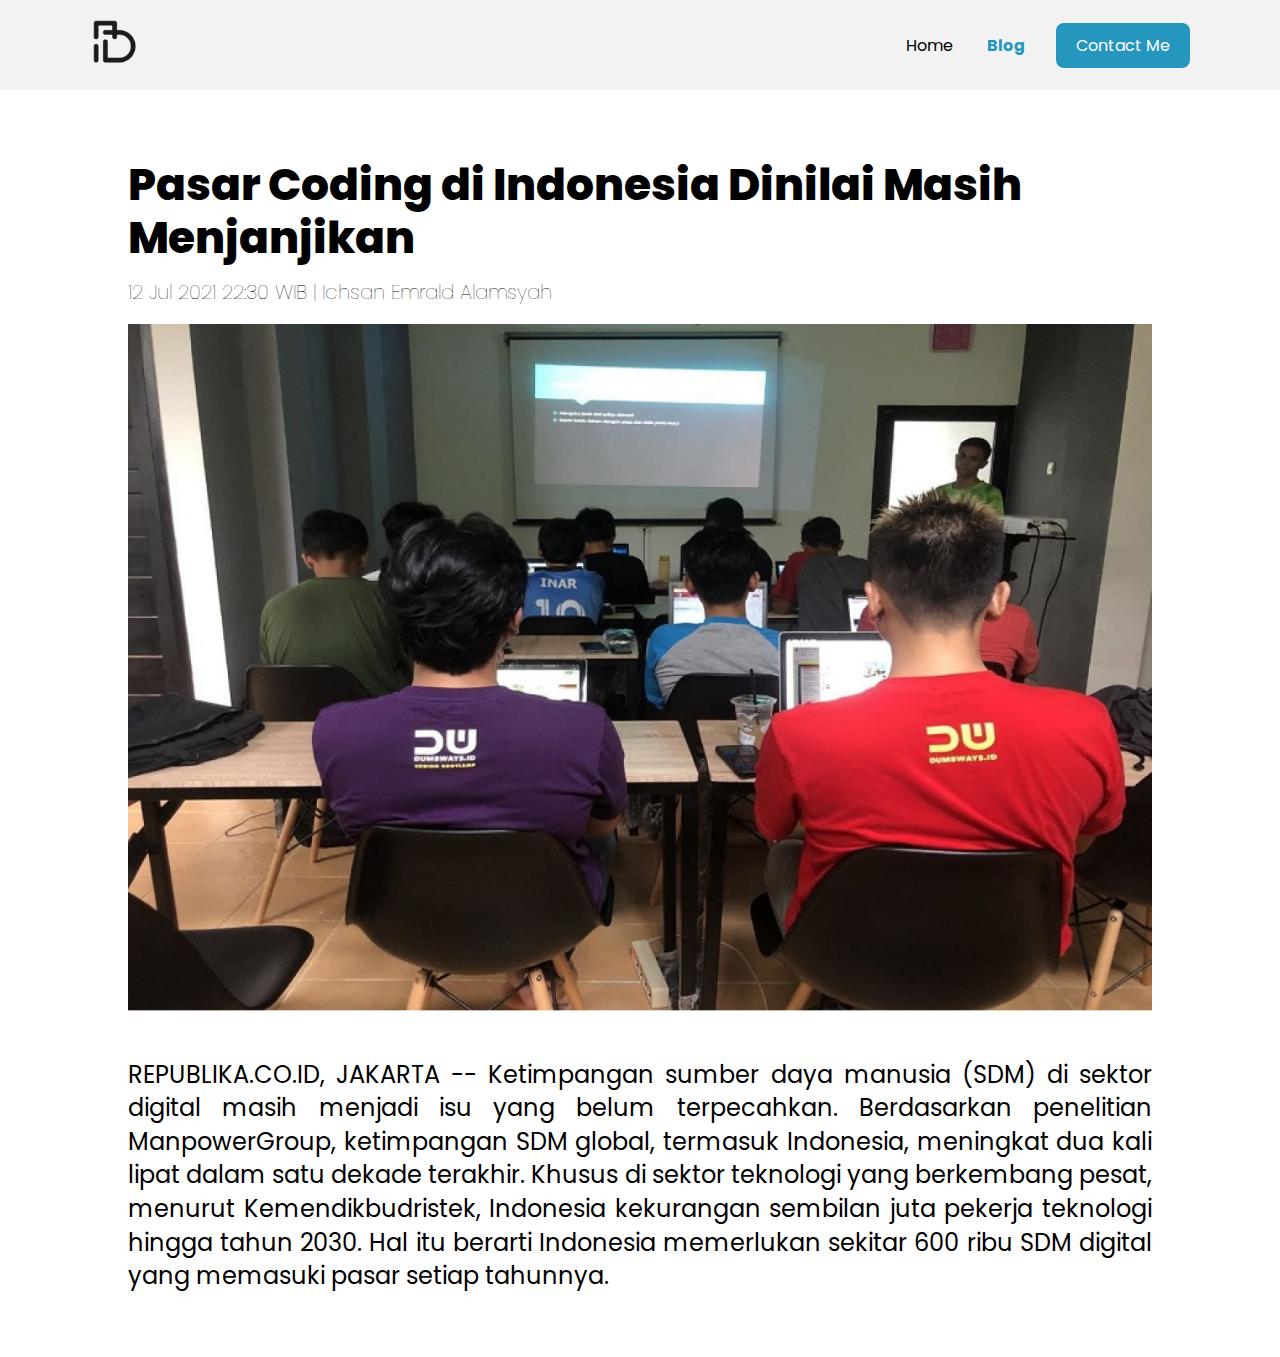
==== blog-detail.html @ abf25070 "versi pertama" ====
<!DOCTYPE html>
<html lang="en">

<head>
  <title>Creating Blog Page - detail</title>
  <link rel="stylesheet" href="style.css" />
</head>

<body>
  <!-- NavBar -->
  <header>
    <nav>
      <div class="left">
        <a href="index.html">
          <img src="assets/logo.png" alt="logo">
        </a>
      </div>
      <div class="right">
        <ul>
          <li><a href="index.html">Home</a></li>
          <li><a href="blog.html" class="active">Blog</a></li>
        </ul>
        <a href="contact.html">Contact Me</a>
      </div>
    </nav>
  </header>

  <!-- Blog -->
  <div class="blog-detail">
    <div class="blog-detail-container">
      <h1>Pasar Coding di Indonesia Dinilai Masih Menjanjikan</h1>
      <div class="author">12 Jul 2021 22:30 WIB | Ichsan Emrald Alamsyah</div>
      <img src="assets/blog-img-detail.png" alt="detail" />
      <p>
        REPUBLIKA.CO.ID, JAKARTA -- Ketimpangan sumber daya manusia (SDM) di
        sektor digital masih menjadi isu yang belum terpecahkan. Berdasarkan
        penelitian ManpowerGroup, ketimpangan SDM global, termasuk Indonesia,
        meningkat dua kali lipat dalam satu dekade terakhir. Khusus di sektor
        teknologi yang berkembang pesat, menurut Kemendikbudristek, Indonesia
        kekurangan sembilan juta pekerja teknologi hingga tahun 2030. Hal itu
        berarti Indonesia memerlukan sekitar 600 ribu SDM digital yang
        memasuki pasar setiap tahunnya.
      </p>
    </div>
  </div>
</body>

</html>
---- style.css ----
@import url('https://fonts.googleapis.com/css2?family=Poppins:ital,wght@0,100;0,200;0,300;0,400;0,500;0,600;0,700;0,800;0,900;1,100;1,200;1,300;1,400;1,500;1,600;1,700;1,800;1,900&display=swap');

* {
  box-sizing: border-box;
  font-family: 'Poppins', sans-serif;
}

body {
  margin: 0;
}

.header {
  font-size: 28px;
  text-align: left;
}

.content {
  color: #959595;
  text-align: left;
}

/* Navbar */
nav {
  display: flex;
  flex-direction: row;
  background-color: rgb(242, 242, 242);
  font-weight: 400;
  height: 10vh;
}

nav .left {
  padding: 10px;
  padding-left: 90px;
  display: flex;
  align-items: center;
  flex: 20%;
}

nav .left img {
  width: 100%;
  height: 50px;
}

nav .right {
  padding: 10px;
  flex: 80%;
  text-align: right;
  padding-right: 90px;
  display: flex;
  justify-content: end;
  align-items: center;
}

nav .right li {
  display: inline;
}

nav .right li a {
  text-decoration: none;
  color: black;
  margin-right: 30px;
}

nav .side {
  padding-right: calc(90px + 1.1%);
}

nav li a.active {
  color: rgb(37, 150, 190);
  font-weight: 700;
}
nav .right > a {
  background-color: rgb(37, 150, 190);
  color: white;
  padding: 10px 20px;
  border-radius: 8px;
  text-decoration: none;
}
/* Navbar end styling */

.container {
  height: 90vh;
  display: flex;
  align-items: center;
  justify-content: center;
}

/* Main left side */
.personal {
  display: flex;
  width: 85%;
}

.personal .left {
  flex: 30%;
}

.personal .card {
  border-radius: 6px;
  padding: 15px;
  box-shadow: 0px 0px 25px rgba(0, 0, 10, 0.25);
}

.personal .card img {
  width: 100%;
  border-radius: 6px;
}

.personal .card h2 {
  text-align: left;
}

.personal .card p {
  text-align: justify;
  color: rgb(157, 156, 156);
}

table,
th,
td {
  border: 1px solid black;
  border-collapse: collapse;
  width: 100%;
  padding: 8px;
}

/* end of left side */

/* Main right side */
.personal .right {
  flex: 70%;
  padding-left: 60px;
}

.right > p {
  margin-bottom: 30px;
}

/* Skill section  */
.skill-container {
  display: flex;
}

.skill-container div {
  flex: 1;
}

.skill-container div img {
  width: 50px;
  height: 50px;
}

.skill-container div p {
  margin-right: 10px;
}

.skill-container div h4 {
  margin-top: 10px;
  margin-bottom: -10px;
}
/* end of skill section */

/* Social media section */
.social-media-container a {
  text-decoration: none;
}
.social-media-container img {
  width: 30px;
  margin-right: 10px;
}
/* end of social media section */
/* end of right side */

/* Contact Section */
.group-input {
  margin-bottom: 20px;
}

.group-input label {
  font-size: 20px;
  font-weight: 600;
}
.group-input input,
.group-input select,
.group-input textarea {
  width: 100%;
  background-color: rgb(242, 242, 242);
  border: 1px solid #c4c4c4;
  border-radius: 8px;
  padding: 10px;
  margin-top: 5px;
  font-size: 20px;
}

.btn {
  background-color: rgb(37, 150, 190);
  border: 1px solid rgb(37, 150, 190);
  color: white;
  border-radius: 8px;
  padding: 10px 30px;
  margin-top: 5px;
  font-size: 20px;
}
/* end of contact */

/* Blog section */
.blog {
  display: flex;
  justify-content: center;
  align-items: center;
  margin-top: 80px;
}
/* Blog Form */
.blog-form {
  flex: 40%;
  display: flex;
  justify-content: center;
}

.blog-form .form-container {
  /* width: 500px; */
}

.blog-form .form-container h1 {
  text-align: center;
  margin-bottom: 40px;
}

.blog-form form label {
  font-size: 20px;
  font-weight: 400;
}

.blog-form form input,
textarea,
select {
  width: 100%;
  font-size: 20px;
  font-weight: 400;
  padding: 8px;
  margin-top: 5px;
  margin-bottom: 20px;
  background: #f4f3f3;
  border: 1px solid #c4c4c4;
  border-radius: 8px;
}

.blog-form form textarea {
  height: 250px;
}

.blog-form form .input-blog-image-group {
  width: 100%;
  font-size: 20px;
  font-weight: 400;
  padding: 8px;
  margin-top: 5px;
  margin-bottom: 20px;
  background: #f4f3f3;
  border: 1px solid #c4c4c4;
  border-radius: 8px;
  cursor: pointer;
}

.blog-form form .input-blog-image-group label p {
  font-size: 15px;
}

.blog-form form .input-blog-image-group label {
  cursor: pointer;
  display: flex;
  align-items: center;
  justify-content: space-between;
}

.blog-form form .button-group {
  text-align: right;
}

.blog-form form button {
  margin-top: 50px;
  padding: 8px 20px;
  font-size: 17px;
  background: rgb(37, 150, 190);
  border-radius: 8px;
  border: none;
  color: #fff;
  cursor: pointer;
}

.blog hr {
  border: 1px solid #dbdbdb;
  width: 80%;
  margin-right: auto;
  margin-left: auto;
}

/* Blog list */
.blog .blog-list {
  flex: 60%;
  display: flex;
  align-items: center;
  flex-direction: column;
}

.blog .blog-list .blog-list-item {
  width: 80%;
  padding: 15px;
  margin-bottom: 20px;
  border: 2px solid #dbdbdb;
  border-radius: 8px;
  display: flex;
}

.blog .blog-list .blog-list-item .blog-image {
  flex: 1;
}

.blog .blog-list .blog-list-item .blog-image img {
  width: 100%;
  height: 300px;
  object-fit: cover;
}

.blog .blog-list .blog-list-item .blog-content {
  padding-left: 20px;
  flex: 2;
}

.blog .blog-list .btn-group {
  text-align: right;
  margin-bottom: 20px;
}

.blog .blog-list .btn-group .btn-edit {
  padding: 5px 10px;
  border: 0;
  border-radius: 4px;
  background: #dbdbdb;
}

.blog .blog-list .btn-group .btn-post {
  padding: 5px 10px;
  border: 0;
  border-radius: 4px;
  background: rgb(37, 150, 190);
  color: #fff;
}

.blog .blog-list h1 a {
  text-decoration: none;
  color: #000000;
}

.blog .blog-list .detail-blog-content {
  font-weight: 300;
  font-size: 12px;
  line-height: 20px;
}

.blog .blog-list .blog-list-item p {
  margin-top: 20px;
  font-weight: normal;
  font-size: 14px;
  line-height: 20px;
  text-align: justify;
}

/* Blog Detail */
.blog-detail {
  display: flex;
  justify-content: center;
}

.blog-detail-container {
  width: 80%;
  margin: 40px 0;
}

.blog-detail-container img {
  width: 100%;
}

.blog-detail-container h1 {
  font-style: normal;
  font-weight: 800;
  font-size: 44px;
  line-height: 120%;
  margin-bottom: 15px;
}

.blog-detail-container .author {
  font-weight: 100;
  font-size: 20px;
  line-height: 120%;
  margin-bottom: 20px;
}

.blog-detail-container p {
  margin-top: 40px;
  font-style: normal;
  font-weight: normal;
  font-size: 24px;
  line-height: 140%;
  text-align: justify;
}
/* end of blog */

@media screen and (max-width: 991px) {
  /* start of large tablet styles */
  .container .form-contact {
    width: 80%;
    margin: 20px auto 0 auto;
  }
}

@media screen and (max-width: 767px) {
  /* start of medium tablet styles */
  /* } */

  /* @media screen and (max-width: 479px) { */
  /* start of phone styles */
  nav .left {
    padding: 0;
    padding-left: 20px;
    padding-right: 0;
  }

  nav .left img {
    margin-right: 0;
    margin-top: 5px;
    width: 100%;
    height: 35px;
  }

  nav .left a {
    margin-left: 10px;
    margin-right: 5px;
  }

  nav .right {
    padding-right: 20px;
  }

  nav .right > a {
    padding: 5px 10px;
    font-size: 14px;
  }

  .container {
    display: block;
    margin-top: 20px;
  }
  .personal {
    flex-direction: column;
    width: 100%;
  }

  .personal .card {
    box-shadow: 0 0 0;
    padding: 30px;
  }

  .personal .right {
    padding-left: 30px;
    padding-right: 30px;
  }

  .social-media-container {
    display: flex;
    justify-content: space-between;
    align-items: center;
    column-gap: 10px;
  }

  .social-media-container img {
    width: 25px;
    margin-left: 2px;
  }

  .header {
    font-size: 22px;
  }
}

@media screen and (max-width: 375px) {
  nav .right a {
    font-size: 12px;
  }

  nav .right ul a {
    font-size: 14px;
  }

  nav .right li a {
    margin-right: 0px;
  }

  nav .right li:first-child {
    margin-right: 15px;
  }

  nav .right ul {
    margin-right: 20px;
  }

  .personal .card {
    padding: 20px;
  }

  .personal .right {
    padding-left: 20px;
    padding-right: 20px;
  }
}
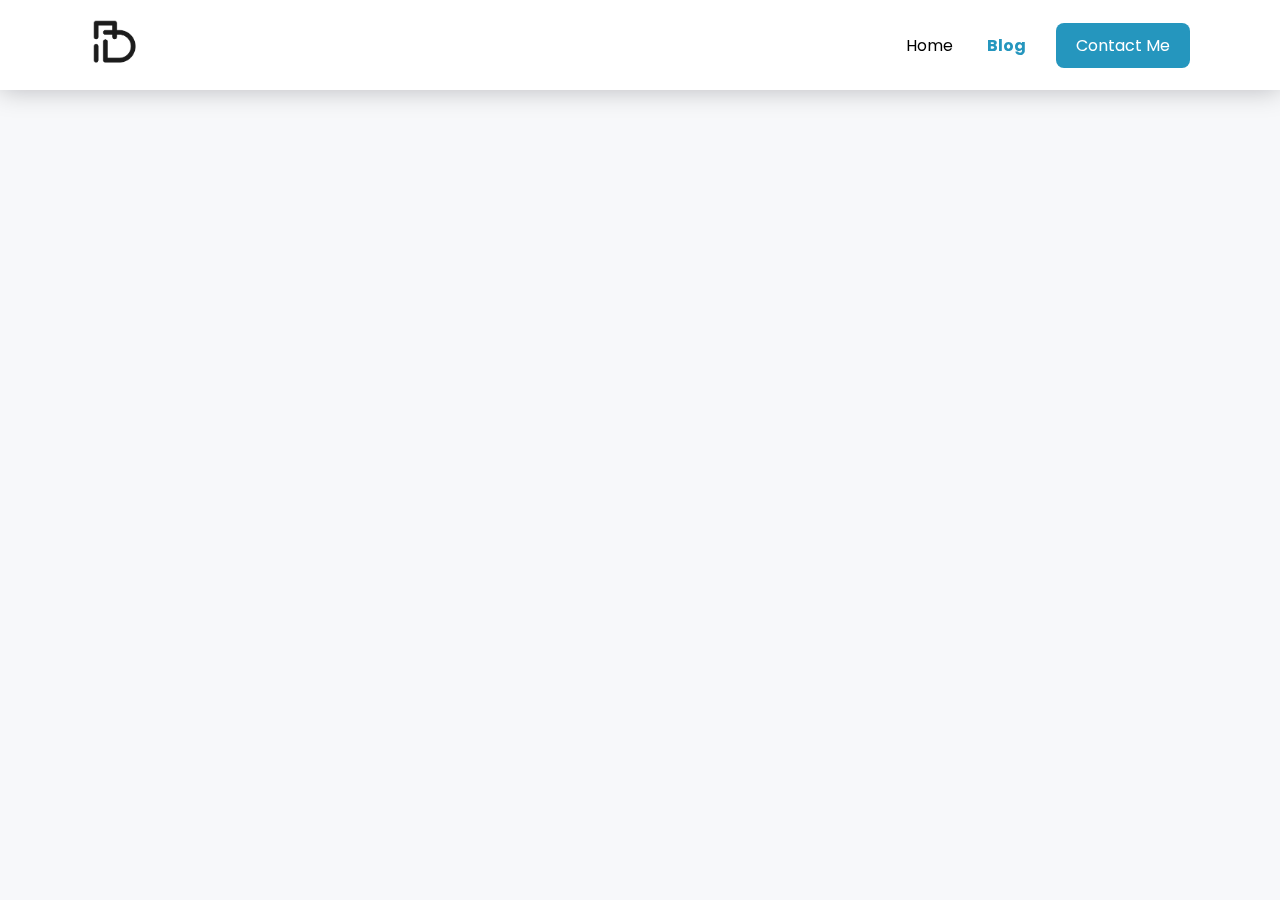
==== commit f88d67cb: "addding a footer, make navbar sticky when page scrolled, adding feature view detail post, adding fea" ====
--- a/blog-detail.html
+++ b/blog-detail.html
@@ -2,8 +2,9 @@
 <html lang="en">
 
 <head>
-  <title>Creating Blog Page - detail</title>
+  <title id="post-title"></title>
   <link rel="stylesheet" href="style.css" />
+  <script src="blog.js"></script>
 </head>
 
 <body>
@@ -27,22 +28,36 @@
 
   <!-- Blog -->
   <div class="blog-detail">
+
+  </div>
+  <script>
+    // get post id by param
+    let params = new URLSearchParams(window.location.search);
+    let postId = params.get('postId');
+    console.log(postId);
+
+    // get data from local storage
+    const p = JSON.parse(localStorage.getItem(`${postId}`));
+
+    // convert localtime 021-12-16T07:56:55.680Z to Thu Dec 16 2021 15:07:23 GMT+0700 (Western Indonesia Time) unmodify UTC
+    let posted = new Date(p.postAt);
+
+    // render data
+    let detail = document.querySelector('.blog-detail');
+    detail.innerHTML = `
     <div class="blog-detail-container">
-      <h1>Pasar Coding di Indonesia Dinilai Masih Menjanjikan</h1>
-      <div class="author">12 Jul 2021 22:30 WIB | Ichsan Emrald Alamsyah</div>
-      <img src="assets/blog-img-detail.png" alt="detail" />
-      <p>
-        REPUBLIKA.CO.ID, JAKARTA -- Ketimpangan sumber daya manusia (SDM) di
-        sektor digital masih menjadi isu yang belum terpecahkan. Berdasarkan
-        penelitian ManpowerGroup, ketimpangan SDM global, termasuk Indonesia,
-        meningkat dua kali lipat dalam satu dekade terakhir. Khusus di sektor
-        teknologi yang berkembang pesat, menurut Kemendikbudristek, Indonesia
-        kekurangan sembilan juta pekerja teknologi hingga tahun 2030. Hal itu
-        berarti Indonesia memerlukan sekitar 600 ribu SDM digital yang
-        memasuki pasar setiap tahunnya.
-      </p>
-    </div>
-  </div>
+      <h1>${p.title}</h1>
+      <div class="author">${getFullTime(posted)} | ${p.author}</div>
+      <div class="image">
+        <img src="${p.image}" alt="image" />
+      </div>
+      <p>${p.content}</p>
+    </div>`;
+
+    let title = document.getElementById('post-title');
+    title.innerHTML = p.title
+  </script>
+
 </body>
 
 </html>--- a/style.css
+++ b/style.css
@@ -7,6 +7,7 @@
 
 body {
   margin: 0;
+  background-color: #f7f8fa;
 }
 
 .header {
@@ -21,9 +22,14 @@
 
 /* Navbar */
 nav {
+  position: fixed;
+  top: 0;
+  width: 100%;
+  box-shadow: 0px 0px 25px rgba(0, 0, 10, 0.25);
+
   display: flex;
   flex-direction: row;
-  background-color: rgb(242, 242, 242);
+  background-color: white;
   font-weight: 400;
   height: 10vh;
 }
@@ -83,6 +89,8 @@
   display: flex;
   align-items: center;
   justify-content: center;
+  margin-top: 80px;
+  margin-bottom: 100px;
 }
 
 /* Main left side */
@@ -172,6 +180,7 @@
 /* end of right side */
 
 /* Contact Section */
+
 .group-input {
   margin-bottom: 20px;
 }
@@ -206,19 +215,25 @@
 /* Blog section */
 .blog {
   display: flex;
-  justify-content: center;
-  align-items: center;
-  margin-top: 80px;
+  margin-top: 150px;
+  margin-bottom: 80px;
 }
 /* Blog Form */
 .blog-form {
-  flex: 40%;
-  display: flex;
+  flex: 30%;
+  display: flex;
+  align-items: center;
   justify-content: center;
+  box-shadow: 0px 0px 25px rgba(0, 0, 10, 0.25);
+  margin-left: 20px;
+  padding-bottom: 20px;
+  border-radius: 12px;
+  background-color: white;
 }
 
 .blog-form .form-container {
   /* width: 500px; */
+  width: 80%;
 }
 
 .blog-form .form-container h1 {
@@ -278,7 +293,6 @@
 }
 
 .blog-form form button {
-  margin-top: 50px;
   padding: 8px 20px;
   font-size: 17px;
   background: rgb(37, 150, 190);
@@ -297,10 +311,12 @@
 
 /* Blog list */
 .blog .blog-list {
-  flex: 60%;
-  display: flex;
-  align-items: center;
+  flex: 70%;
+  display: flex;
+  margin-top: 80px;
+  margin-left: 40px;
   flex-direction: column;
+  align-items: center;
 }
 
 .blog .blog-list .blog-list-item {
@@ -308,6 +324,8 @@
   padding: 15px;
   margin-bottom: 20px;
   border: 2px solid #dbdbdb;
+  background-color: white;
+  box-shadow: 0px 0px 25px rgba(0, 0, 10, 0.25);
   border-radius: 8px;
   display: flex;
 }
@@ -347,6 +365,14 @@
   color: #fff;
 }
 
+.blog .blog-list .btn-group .btn-delete {
+  padding: 5px 10px;
+  border: 0;
+  border-radius: 4px;
+  background: rgb(190 37 37);
+  color: #fff;
+}
+
 .blog .blog-list h1 a {
   text-decoration: none;
   color: #000000;
@@ -377,8 +403,15 @@
   margin: 40px 0;
 }
 
+.blog-detail-container .image {
+  background-color: #000;
+}
+
 .blog-detail-container img {
-  width: 100%;
+  width: 25%;
+  margin-left: auto;
+  margin-right: auto;
+  display: block;
 }
 
 .blog-detail-container h1 {
@@ -406,6 +439,24 @@
 }
 /* end of blog */
 
+/* footer */
+footer {
+  width: 100%;
+  height: 7vh;
+  background-color: white;
+  display: flex;
+  align-items: center;
+  justify-content: center;
+}
+
+footer p {
+  font-size: 12px;
+  font-weight: 500;
+  color: grey;
+}
+
+/* end of footer */
+
 @media screen and (max-width: 991px) {
   /* start of large tablet styles */
   .container .form-contact {
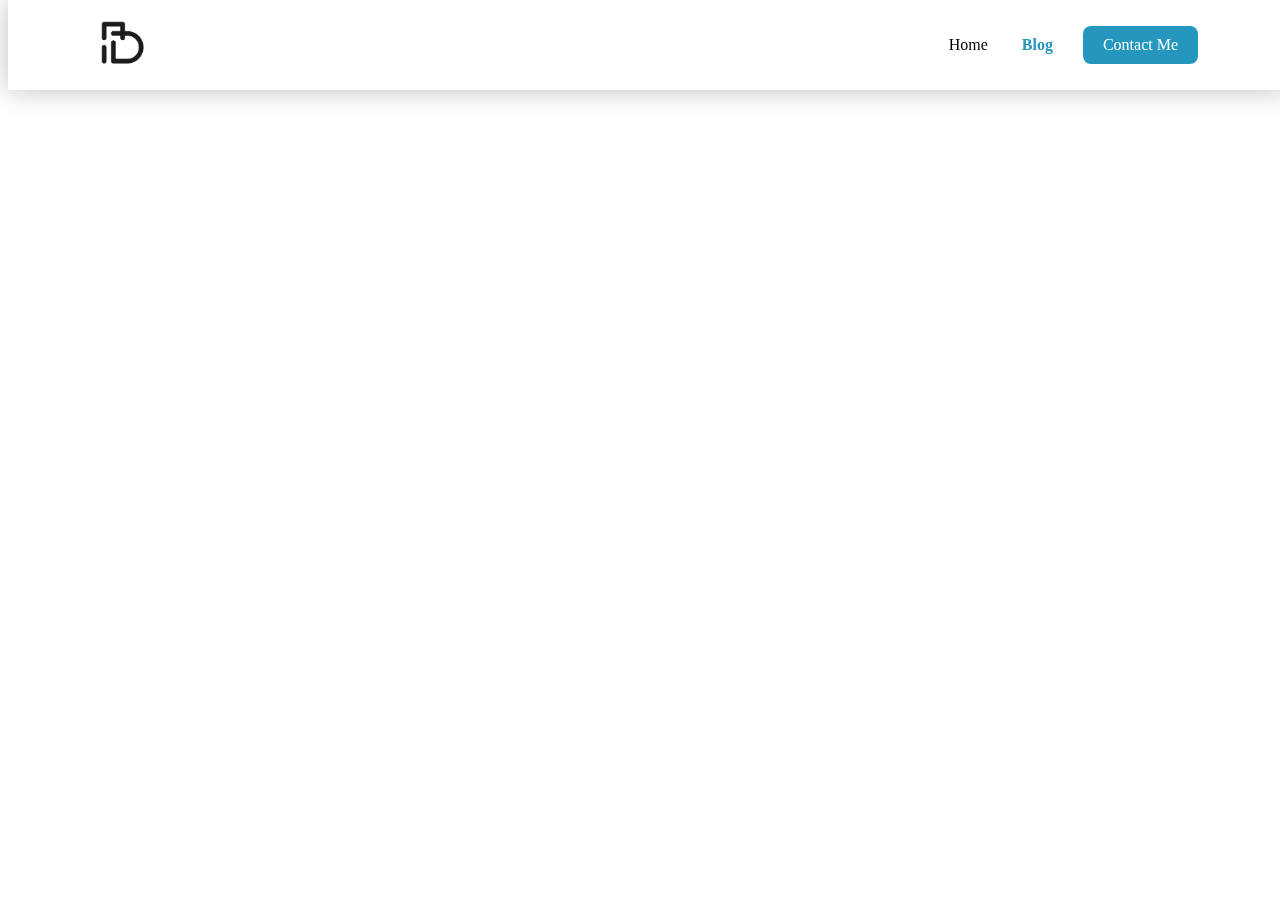
==== commit a7ff7797: "replace blog-detail.html with blog-view.html and give responsive styling" ====
--- a/blog-detail.html
+++ b/blog-detail.html
@@ -3,7 +3,74 @@
 
 <head>
   <title id="post-title"></title>
-  <link rel="stylesheet" href="style.css" />
+  <!-- <link rel="stylesheet" href="style.css" /> -->
+  <style>
+    /* Navbar */
+    nav {
+      position: fixed;
+      top: 0;
+      width: 100%;
+      box-shadow: 0px 0px 25px rgba(0, 0, 10, 0.25);
+
+      display: flex;
+      flex-direction: row;
+      background-color: white;
+      font-weight: 400;
+      height: 10vh;
+    }
+
+    nav .left {
+      padding: 10px;
+      padding-left: 90px;
+      display: flex;
+      align-items: center;
+      flex: 20%;
+    }
+
+    nav .left img {
+      width: 100%;
+      height: 50px;
+    }
+
+    nav .right {
+      padding: 10px;
+      flex: 80%;
+      text-align: right;
+      padding-right: 90px;
+      display: flex;
+      justify-content: end;
+      align-items: center;
+    }
+
+    nav .right li {
+      display: inline;
+    }
+
+    nav .right li a {
+      text-decoration: none;
+      color: black;
+      margin-right: 30px;
+    }
+
+    nav .side {
+      padding-right: calc(90px + 1.1%);
+    }
+
+    nav li a.active {
+      color: rgb(37, 150, 190);
+      font-weight: 700;
+    }
+
+    nav .right>a {
+      background-color: rgb(37, 150, 190);
+      color: white;
+      padding: 10px 20px;
+      border-radius: 8px;
+      text-decoration: none;
+    }
+
+    /* Navbar end styling */
+  </style>
   <script src="blog.js"></script>
 </head>
 
@@ -57,7 +124,6 @@
     let title = document.getElementById('post-title');
     title.innerHTML = p.title
   </script>
-
 </body>
 
 </html>--- a/style.css
+++ b/style.css
@@ -8,6 +8,14 @@
 body {
   margin: 0;
   background-color: #f7f8fa;
+}
+
+.h-0 {
+  height: 0vh !important;
+}
+
+.flex-column {
+  flex-direction: column;
 }
 
 .header {
@@ -90,7 +98,14 @@
   align-items: center;
   justify-content: center;
   margin-top: 80px;
-  margin-bottom: 100px;
+  margin-bottom: 40px;
+}
+
+.container-blog {
+  display: flex;
+  align-items: center;
+  justify-content: center;
+  margin-bottom: 40px;
 }
 
 /* Main left side */
@@ -180,6 +195,9 @@
 /* end of right side */
 
 /* Contact Section */
+.form-contact form {
+  padding-top: 200px;
+}
 
 .group-input {
   margin-bottom: 20px;
@@ -199,6 +217,14 @@
   padding: 10px;
   margin-top: 5px;
   font-size: 20px;
+}
+
+.group-input input:focus,
+.group-input select:focus,
+.group-input textarea:focus {
+  outline: none;
+  border: 1px solid rgb(37, 150, 190);
+  box-shadow: 0 0 5px rgba(37, 150, 190, 1);
 }
 
 .btn {
@@ -208,6 +234,7 @@
   border-radius: 8px;
   padding: 10px 30px;
   margin-top: 5px;
+  margin-bottom: 100px;
   font-size: 20px;
 }
 /* end of contact */
@@ -215,25 +242,26 @@
 /* Blog section */
 .blog {
   display: flex;
+  width: 80%;
   margin-top: 150px;
-  margin-bottom: 80px;
+  margin-bottom: 100px;
 }
 /* Blog Form */
 .blog-form {
-  flex: 30%;
-  display: flex;
-  align-items: center;
+  flex: 40%;
+  display: flex;
   justify-content: center;
+}
+
+.blog-form .form-container {
+  margin-bottom: 100px;
+}
+
+.blog-form .form-container form {
   box-shadow: 0px 0px 25px rgba(0, 0, 10, 0.25);
-  margin-left: 20px;
-  padding-bottom: 20px;
   border-radius: 12px;
   background-color: white;
-}
-
-.blog-form .form-container {
-  /* width: 500px; */
-  width: 80%;
+  padding: 20px 40px 40px 40px;
 }
 
 .blog-form .form-container h1 {
@@ -313,8 +341,6 @@
 .blog .blog-list {
   flex: 70%;
   display: flex;
-  margin-top: 80px;
-  margin-left: 40px;
   flex-direction: column;
   align-items: center;
 }
@@ -393,7 +419,11 @@
 }
 
 /* Blog Detail */
+.detail {
+  margin-top: 90px;
+}
 .blog-detail {
+  margin-top: 120px;
   display: flex;
   justify-content: center;
 }
@@ -408,7 +438,7 @@
 }
 
 .blog-detail-container img {
-  width: 25%;
+  width: 100%;
   margin-left: auto;
   margin-right: auto;
   display: block;
@@ -427,6 +457,8 @@
   font-size: 20px;
   line-height: 120%;
   margin-bottom: 20px;
+  font-weight: 400;
+  color: grey;
 }
 
 .blog-detail-container p {
@@ -447,6 +479,8 @@
   display: flex;
   align-items: center;
   justify-content: center;
+  position: fixed;
+  bottom: 0;
 }
 
 footer p {
@@ -463,14 +497,25 @@
     width: 80%;
     margin: 20px auto 0 auto;
   }
+
+  .form-contact form {
+    padding-top: 150px;
+  }
+
+  .blog {
+    flex-direction: column;
+  }
+
+  .blog-form .form-container {
+    width: 100%;
+  }
+
+  .blog .blog-list .blog-list-item {
+    width: 100%;
+  }
 }
 
 @media screen and (max-width: 767px) {
-  /* start of medium tablet styles */
-  /* } */
-
-  /* @media screen and (max-width: 479px) { */
-  /* start of phone styles */
   nav .left {
     padding: 0;
     padding-left: 20px;
@@ -499,8 +544,9 @@
   }
 
   .container {
+    height: 0;
     display: block;
-    margin-top: 20px;
+    margin-top: 85px;
   }
   .personal {
     flex-direction: column;
@@ -522,6 +568,7 @@
     justify-content: space-between;
     align-items: center;
     column-gap: 10px;
+    margin-bottom: 50px;
   }
 
   .social-media-container img {
@@ -532,8 +579,100 @@
   .header {
     font-size: 22px;
   }
-}
-
+  /* Contact */
+  .form-contact form {
+    padding-top: 40px;
+  }
+
+  .group-input {
+    margin-bottom: 15px;
+  }
+
+  .group-input label {
+    font-size: 14px;
+  }
+
+  .group-input input,
+  .group-input textarea,
+  .group-input select {
+    font-size: 14px;
+  }
+
+  .btn {
+    font-size: 14px;
+    padding: 8px 20px;
+    margin-bottom: 100px;
+  }
+
+  /* end of contact styling */
+}
+
+@media screen and (max-width: 479px) {
+  .btn {
+    width: 100%;
+  }
+
+  .blog-form .form-container form {
+    box-shadow: none;
+    background-color: #f7f8fa;
+    padding: 0;
+  }
+
+  .blog-form form button {
+    width: 100%;
+  }
+
+  .form-container form label {
+    font-size: 14px;
+    font-weight: 600;
+  }
+
+  .form-container form input,
+  .form-container form textarea {
+    font-size: 14px;
+    font-weight: 400;
+  }
+
+  .form-container form label p {
+    font-size: 14px;
+    font-weight: 400;
+    margin: 0;
+  }
+
+  .blog .blog-list .blog-list-item {
+    width: 100%;
+    flex-direction: column;
+  }
+
+  .btn-group {
+    margin-top: 10px;
+    display: flex;
+    justify-content: space-around;
+  }
+
+  .blog .blog-list .blog-list-item .blog-content {
+    padding-left: 0;
+  }
+
+  .detail .blog-detail,
+  .detail .blog-detail-container {
+    margin-top: 0;
+  }
+
+  .detail .blog-detail-container h1 {
+    font-size: 28px;
+    font-weight: 600;
+  }
+
+  .detail .blog-detail-container .author {
+    font-size: 12px;
+  }
+
+  .detail .blog-detail-container p {
+    margin-top: 20px;
+    font-size: 16px;
+  }
+}
 @media screen and (max-width: 375px) {
   nav .right a {
     font-size: 12px;
@@ -555,6 +694,10 @@
     margin-right: 20px;
   }
 
+  .container {
+    margin-top: 85px;
+  }
+
   .personal .card {
     padding: 20px;
   }
@@ -563,4 +706,54 @@
     padding-left: 20px;
     padding-right: 20px;
   }
-}
+
+  .btn {
+    width: 100%;
+  }
+
+  .blog {
+    margin-top: 90px;
+  }
+
+  .blog-form .form-container form {
+    box-shadow: none;
+    background-color: #f7f8fa;
+    padding: 0;
+  }
+
+  .blog-form form button {
+    width: 100%;
+  }
+
+  .form-container form label {
+    font-size: 14px;
+    font-weight: 600;
+  }
+
+  .form-container form input,
+  .form-container form textarea {
+    font-size: 14px;
+    font-weight: 400;
+  }
+
+  .form-container form label p {
+    font-size: 14px;
+    font-weight: 400;
+    margin: 0;
+  }
+
+  .blog .blog-list .blog-list-item {
+    width: 100%;
+    flex-direction: column;
+  }
+
+  .btn-group {
+    margin-top: 10px;
+    display: flex;
+    justify-content: space-around;
+  }
+
+  .blog .blog-list .blog-list-item .blog-content {
+    padding-left: 0;
+  }
+}
